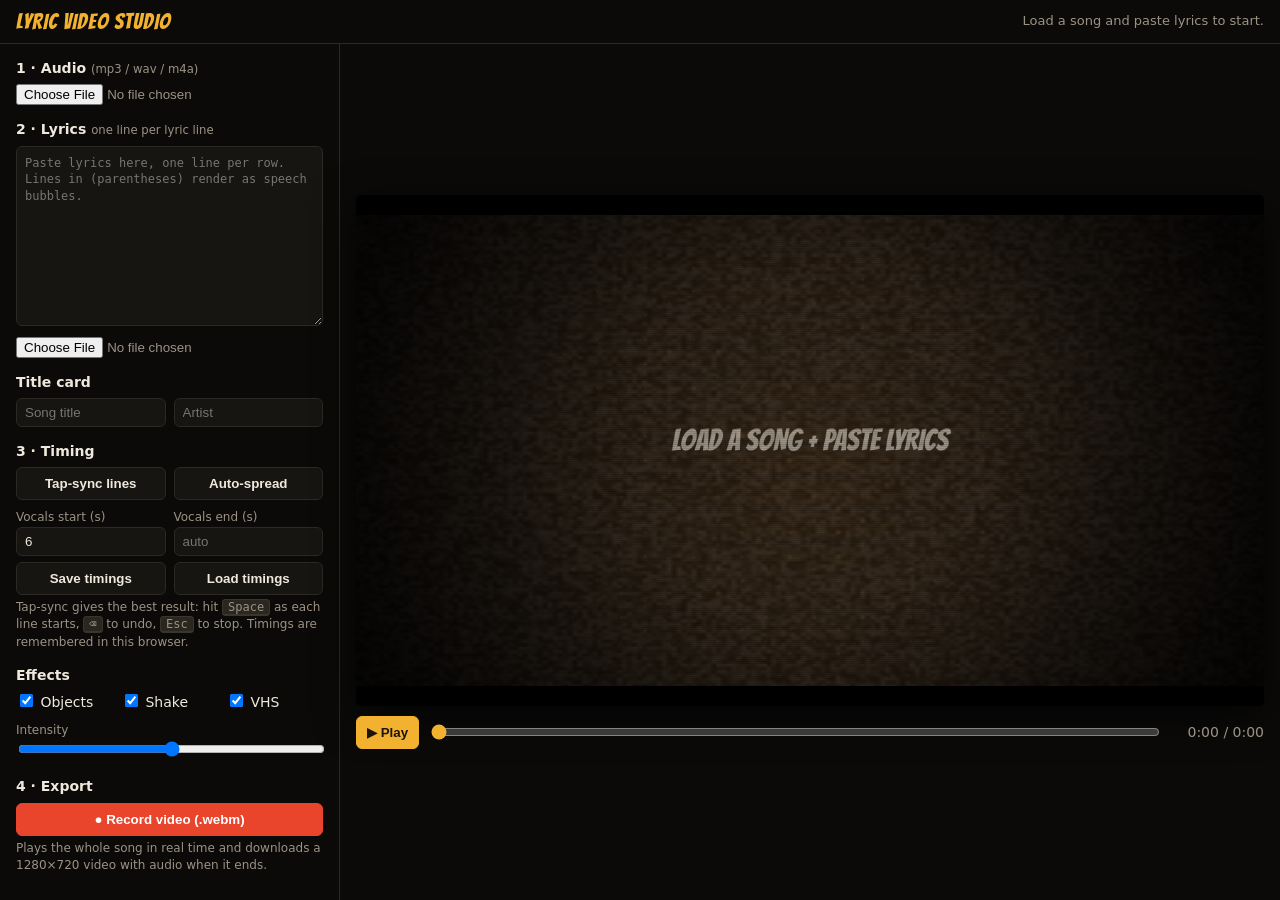
==== lyric-video/index.html @ e1113b47 "Add browser lyric video studio with audio-reactive effects and keyword-triggered objects Co-Authored" ====
<!doctype html>
<html lang="en">
<head>
<meta charset="utf-8">
<meta name="viewport" content="width=device-width, initial-scale=1">
<title>Lyric Video Studio</title>
<link rel="preconnect" href="https://fonts.googleapis.com">
<link href="https://fonts.googleapis.com/css2?family=Bangers&family=Anton&family=Special+Elite&display=swap" rel="stylesheet">
<style>
  :root {
    --bg: #0b0a09;
    --panel: #171512;
    --line: #2c2823;
    --text: #efe8dc;
    --muted: #9c9284;
    --accent: #f2b230;
    --accent-2: #e8452c;
  }
  * { box-sizing: border-box; }
  html, body { margin: 0; height: 100%; background: var(--bg); color: var(--text);
    font: 14px/1.45 system-ui, -apple-system, "Segoe UI", sans-serif; }
  body { display: flex; flex-direction: column; }
  header { display: flex; align-items: center; gap: 12px; padding: 10px 16px; border-bottom: 1px solid var(--line); }
  header h1 { margin: 0; font: 22px "Bangers", Impact, sans-serif; letter-spacing: 1px; color: var(--accent); }
  header .status { color: var(--muted); font-size: 13px; margin-left: auto; text-align: right; }
  main { flex: 1; display: grid; grid-template-columns: 340px 1fr; min-height: 0; }
  aside { border-right: 1px solid var(--line); padding: 14px 16px; overflow: auto; display: flex; flex-direction: column; gap: 14px; }
  .stage { display: flex; flex-direction: column; align-items: center; justify-content: center; padding: 16px; min-width: 0; gap: 10px; }
  canvas { width: 100%; max-width: 1280px; aspect-ratio: 16 / 9; background: #000; border-radius: 6px; box-shadow: 0 10px 40px #000a; }
  label.step { font-weight: 600; display: block; margin-bottom: 6px; }
  label.step small { font-weight: 400; color: var(--muted); }
  textarea { width: 100%; min-height: 180px; resize: vertical; background: var(--panel); color: var(--text);
    border: 1px solid var(--line); border-radius: 6px; padding: 8px; font: 12px/1.4 ui-monospace, monospace; }
  input[type=text], input[type=number] { width: 100%; background: var(--panel); color: var(--text); border: 1px solid var(--line); border-radius: 6px; padding: 6px 8px; }
  input[type=file] { color: var(--muted); max-width: 100%; }
  .row { display: flex; gap: 8px; flex-wrap: wrap; }
  .row > * { flex: 1; }
  button { background: var(--panel); color: var(--text); border: 1px solid var(--line); border-radius: 6px; padding: 8px 10px; cursor: pointer; font-weight: 600; }
  button:hover { border-color: var(--accent); }
  button.primary { background: var(--accent); color: #1b1408; border-color: var(--accent); }
  button.rec { background: var(--accent-2); border-color: var(--accent-2); color: #fff; }
  button:disabled { opacity: .45; cursor: not-allowed; }
  .hint { color: var(--muted); font-size: 12px; margin: 4px 0 0; }
  .transport { width: 100%; max-width: 1280px; display: flex; align-items: center; gap: 10px; }
  .transport input[type=range] { flex: 1; accent-color: var(--accent); }
  .time { font-variant-numeric: tabular-nums; color: var(--muted); min-width: 92px; text-align: right; }
  .synccard { width: 100%; max-width: 1280px; background: var(--panel); border: 1px solid var(--line); border-radius: 6px; padding: 8px 12px; display: none; }
  .synccard.on { display: block; }
  .synccard b { color: var(--accent); }
  kbd { background: #2a2620; border: 1px solid #3a352d; border-bottom-width: 2px; border-radius: 4px; padding: 0 5px; font-size: 12px; }
  @media (max-width: 860px) {
    main { grid-template-columns: 1fr; }
    aside { border-right: 0; border-bottom: 1px solid var(--line); }
  }
</style>
</head>
<body>
<header>
  <h1>LYRIC VIDEO STUDIO</h1>
  <div class="status" id="status">Load a song and paste lyrics to start.</div>
</header>
<main>
  <aside>
    <div>
      <label class="step">1 · Audio <small>(mp3 / wav / m4a)</small></label>
      <input type="file" id="audioFile" accept="audio/*">
    </div>
    <div>
      <label class="step">2 · Lyrics <small>one line per lyric line</small></label>
      <textarea id="lyrics" placeholder="Paste lyrics here, one line per row.&#10;Lines in (parentheses) render as speech bubbles."></textarea>
      <div class="row" style="margin-top:6px">
        <input type="file" id="lyricsFile" accept=".txt,text/plain">
      </div>
    </div>
    <div>
      <label class="step">Title card</label>
      <div class="row">
        <input type="text" id="title" placeholder="Song title">
        <input type="text" id="artist" placeholder="Artist">
      </div>
    </div>
    <div>
      <label class="step">3 · Timing</label>
      <div class="row">
        <button id="syncBtn" title="Play from the start and tap Space at the start of every line">Tap-sync lines</button>
        <button id="autoBtn" title="Spread lines across the vocal section by length">Auto-spread</button>
      </div>
      <div class="row" style="margin-top:6px">
        <div><small class="hint">Vocals start (s)</small><input type="number" id="vStart" value="6" step="0.5" min="0"></div>
        <div><small class="hint">Vocals end (s)</small><input type="number" id="vEnd" value="" step="0.5" min="0" placeholder="auto"></div>
      </div>
      <div class="row" style="margin-top:6px">
        <button id="exportBtn">Save timings</button>
        <button id="importBtn">Load timings</button>
        <input type="file" id="timingsFile" accept=".json,application/json" hidden>
      </div>
      <p class="hint">Tap-sync gives the best result: hit <kbd>Space</kbd> as each line starts, <kbd>⌫</kbd> to undo, <kbd>Esc</kbd> to stop. Timings are remembered in this browser.</p>
    </div>
    <div>
      <label class="step">Effects</label>
      <div class="row">
        <label><input type="checkbox" id="fxProps" checked> Objects</label>
        <label><input type="checkbox" id="fxShake" checked> Shake</label>
        <label><input type="checkbox" id="fxVhs" checked> VHS</label>
      </div>
      <div style="margin-top:6px"><small class="hint">Intensity</small><input type="range" id="fxAmt" min="0" max="2" step="0.1" value="1" style="width:100%"></div>
    </div>
    <div>
      <label class="step">4 · Export</label>
      <button class="rec" id="recBtn" style="width:100%">● Record video (.webm)</button>
      <p class="hint">Plays the whole song in real time and downloads a 1280×720 video with audio when it ends.</p>
    </div>
  </aside>
  <section class="stage">
    <canvas id="cv" width="1280" height="720"></canvas>
    <div class="transport">
      <button class="primary" id="playBtn">▶ Play</button>
      <input type="range" id="seek" min="0" max="1000" value="0">
      <span class="time" id="time">0:00 / 0:00</span>
    </div>
    <div class="synccard" id="syncCard">SYNC · next line <b id="syncIdx"></b>: <span id="syncText"></span></div>
  </section>
</main>

<script>
(() => {
'use strict';

// ---------------------------------------------------------------- setup
const W = 1280, H = 720;
const cv = document.getElementById('cv');
const ctx = cv.getContext('2d');
const $ = id => document.getElementById(id);
const audio = new Audio();
audio.preload = 'auto';

let actx = null, analyser = null, recDest = null, freq = null, wave = null;
let lines = [];          // [{text, words:[{t, key}], bubble, style, phrases:[]}]
let times = [];          // start time per line (seconds)
let mode = 'idle';       // idle | play | sync | record
let syncIdx = 0;
let recorder = null, recChunks = [];
let audioName = 'lyric-video';

const store = {
  get(k) { try { return localStorage.getItem(k); } catch (e) { return null; } },
  set(k, v) { try { localStorage.setItem(k, v); } catch (e) {} },
};

function setStatus(s) { $('status').textContent = s; }
function fmt(t) { t = Math.max(0, t || 0); return Math.floor(t / 60) + ':' + String(Math.floor(t % 60)).padStart(2, '0'); }
function hash(s) { let h = 2166136261; for (let i = 0; i < s.length; i++) { h ^= s.charCodeAt(i); h = Math.imul(h, 16777619); } return (h >>> 0).toString(36); }
function rng(seed) { let s = seed >>> 0 || 1; return () => (s = Math.imul(s ^ (s >>> 15), 2246822507) + 0x9e3779b9 >>> 0, (s >>> 8) / 16777216); }
const clamp = (v, a, b) => Math.max(a, Math.min(b, v));
const ease = {
  out: t => 1 - Math.pow(1 - clamp(t, 0, 1), 3),
  back: t => { t = clamp(t, 0, 1); const c = 1.9; return 1 + (c + 1) * Math.pow(t - 1, 3) + c * Math.pow(t - 1, 2); },
  elastic: t => { t = clamp(t, 0, 1); return t === 0 || t === 1 ? t : Math.pow(2, -10 * t) * Math.sin((t * 10 - .75) * (2 * Math.PI / 3)) + 1; },
};

function ensureAudioGraph() {
  if (actx) return;
  actx = new (window.AudioContext || window.webkitAudioContext)();
  const src = actx.createMediaElementSource(audio);
  analyser = actx.createAnalyser();
  analyser.fftSize = 2048;
  analyser.smoothingTimeConstant = 0.72;
  recDest = actx.createMediaStreamDestination();
  src.connect(analyser);
  analyser.connect(actx.destination);
  src.connect(recDest);
  freq = new Uint8Array(analyser.frequencyBinCount);
  wave = new Uint8Array(analyser.fftSize);
}

// ---------------------------------------------------------------- keyword → effect map
// Each trigger: regex tested against a cleaned single word (or whole line for phrases),
// prop = object drawn on screen, fx = extra screen effect, color = highlight color.
const TRIGGERS = [
  { re: /^beers?$|^drink|^bar$|^tab$|^pack$/, prop: 'beer', fx: 'bubbles', color: '#f2b230' },
  { re: /^six$/, prop: 'sixpack', color: '#f2b230' },
  { re: /^mics?$|^rapp|^mcs?$|^emcees?$|^flow$|^rhymes?$/, prop: 'mic', color: '#ff5d8f' },
  { re: /^mask$|^villain$|^doom$|^helmet$/, prop: 'mask', fx: 'metal', color: '#c9d1d9' },
  { re: /^money$|^cash$|^sell$|^score$/, prop: 'cash', fx: 'cashrain', color: '#5fd068' },
  { re: /^heat$|^war$|^shotty$|^hurt$/, prop: 'fire', fx: 'flash', color: '#ff6a2b' },
  { re: /^watermelon$|^seeds?$/, prop: 'melon', fx: 'seeds', color: '#ff4d6d' },
  { re: /^pizza$|^eat$/, prop: 'pizza', color: '#ffb347' },
  { re: /^weed$|^choking$|^cough$|^smelly$/, prop: null, fx: 'smoke', color: '#9be564' },
  { re: /^world$|^earth$|^leaders$/, prop: 'globe', color: '#4fc3f7' },
  { re: /^master$|^control$/, prop: 'crown', color: '#ffd54a' },
  { re: /^snow$|^cold$/, prop: null, fx: 'snow', color: '#bfe9ff' },
  { re: /^chicken|^bird$|^toad$/, prop: 'chicken', fx: 'feathers', color: '#fff3c4' },
  { re: /^snappin|^eyes$|^staring$/, prop: 'camera', fx: 'flash', color: '#ffffff' },
  { re: /^deaf$|^ears$|^tweeters$|^loud/, prop: 'speaker', fx: 'thump', color: '#b388ff' },
  { re: /^autograph|^code$|^read$/, prop: 'pen', color: '#80deea' },
  { re: /^programmed$|^mind$|^minds$/, prop: null, fx: 'spiral', color: '#e040fb' },
  { re: /^steel$|^iron$/, prop: null, fx: 'metal', color: '#cfd8dc' },
  { re: /^adidas$|^foot$|^dancing$/, prop: 'sneaker', color: '#ffffff' },
  { re: /^cheerleaders$|^teletubbies$/, prop: null, fx: 'confetti', color: '#ff80ab' },
  { re: /^floor$|^move$|^door$/, prop: null, fx: 'drop', color: '#ff1744' },
  { re: /^time$|^hour$|^night$|^tomorrow$/, prop: 'clock', color: '#ffe082' },
  { re: /^plumbing$|^fixed$|^super$/, prop: 'wrench', color: '#90a4ae' },
  { re: /^one$|^two$|^three$|^four$|^five$/, prop: null, fx: 'count', color: '#f2b230' },
  { re: /^robberies$|^jobs$|^tour$|^corner$|^store$/, prop: 'bag', color: '#a5d6a7' },
  { re: /^nerd$|^geek$|^fart$|^weird$|^freaks$/, prop: null, fx: 'wobble', color: '#69f0ae' },
];
const PHRASES = [
  { re: /only one (beer )?left/i, prop: 'sixpack', color: '#f2b230' },
  { re: /master of the world/i, prop: 'crown', fx: 'spiral', color: '#ffd54a' },
  { re: /everybody on the floor/i, fx: 'drop', color: '#ff1744' },
  { re: /nobody move/i, fx: 'freeze', color: '#ff1744' },
];

const STYLES = ['slam', 'type', 'glitch', 'wave', 'stack', 'split'];

function parseLyrics(raw) {
  const out = [];
  raw.split(/\r?\n/).map(s => s.trim()).filter(Boolean).forEach((text, i) => {
    const bubble = /^\(.*\)$/.test(text);
    const clean = bubble ? text.slice(1, -1) : text;
    const words = clean.split(/\s+/).map(w => {
      const key = w.toLowerCase().replace(/[^a-z']/g, '').replace(/'s$/, '');
      const trig = TRIGGERS.find(t => t.re.test(key)) || null;
      return { t: w, key, trig };
    });
    const phrase = PHRASES.find(p => p.re.test(clean)) || null;
    const r = rng(parseInt(hash(clean + i), 36));
    out.push({ text: clean, words, bubble, phrase, style: STYLES[Math.floor(r() * STYLES.length)], seed: r() * 1e6 | 0 });
  });
  return out;
}

// ---------------------------------------------------------------- timings
function lyricsKey() { return 'lvs:' + hash(lines.map(l => l.text).join('\n')); }
function saveTimes() { if (lines.length) store.set(lyricsKey(), JSON.stringify(times)); }
function autoSpread() {
  if (!lines.length) return;
  const dur = audio.duration || 180;
  const a = parseFloat($('vStart').value) || 0;
  const b = parseFloat($('vEnd').value) || Math.max(a + 10, dur - 4);
  const weights = lines.map(l => 2 + l.text.replace(/[^a-z0-9]/gi, '').length);
  const total = weights.reduce((x, y) => x + y, 0);
  let acc = a;
  times = weights.map(w => { const t = acc; acc += (b - a) * w / total; return t; });
  saveTimes();
  setStatus('Auto-spread ' + lines.length + ' lines from ' + fmt(a) + ' to ' + fmt(b) + '. Tap-sync for tighter timing.');
}
function loadLyrics() {
  lines = parseLyrics($('lyrics').value);
  const saved = store.get(lyricsKey());
  let ok = false;
  if (saved) { try { const t = JSON.parse(saved); if (Array.isArray(t) && t.length === lines.length) { times = t; ok = true; } } catch (e) {} }
  if (!ok) autoSpread();
  else setStatus(lines.length + ' lines · using your saved timings.');
}
function currentLine(t) {
  let idx = -1;
  for (let i = 0; i < times.length; i++) { if (times[i] <= t) idx = i; else break; }
  return idx;
}
function lineEnd(i) { return i + 1 < times.length ? times[i + 1] : times[i] + 5; }

// ---------------------------------------------------------------- particles & props
const parts = [];
const props = [];      // {kind, born, side, seed}
const fxActive = {};   // fx -> start time
let shake = 0, flash = 0, lastFired = -1;

function spawn(kind, n, opt = {}) {
  for (let i = 0; i < n; i++) {
    const p = {
      kind, x: opt.x ?? Math.random() * W, y: opt.y ?? (kind === 'snow' || kind === 'cash' || kind === 'confetti' ? -20 - Math.random() * 200 : H + 20),
      vx: (Math.random() - .5) * (opt.spread ?? 2), vy: opt.vy ?? 0, life: 0, max: opt.max ?? (3 + Math.random() * 2),
      rot: Math.random() * 6.28, vr: (Math.random() - .5) * .2, s: opt.s ?? (0.6 + Math.random() * 0.8),
      hue: Math.random() * 360,
    };
    if (kind === 'bubble') { p.vy = -(1 + Math.random() * 2.5); p.x = opt.x ?? Math.random() * W; }
    if (kind === 'snow') p.vy = 0.8 + Math.random() * 1.6;
    if (kind === 'cash') { p.vy = 1.5 + Math.random() * 2; p.vx = (Math.random() - .5) * 1.5; }
    if (kind === 'confetti') { p.vy = 2 + Math.random() * 3; p.vx = (Math.random() - .5) * 4; }
    if (kind === 'seed') { p.vx = (opt.dir ?? 1) * (6 + Math.random() * 8); p.vy = -4 - Math.random() * 5; }
    if (kind === 'smoke') { p.vy = -(0.4 + Math.random() * 0.8); p.vx = (Math.random() - .5) * .8; p.s = 1 + Math.random() * 1.5; }
    if (kind === 'feather') { p.vy = 0.6 + Math.random(); p.y = -20; }
    if (kind === 'spark') { const a = Math.random() * 6.28, sp = 4 + Math.random() * 10; p.vx = Math.cos(a) * sp; p.vy = Math.sin(a) * sp; p.max = .6 + Math.random() * .5; }
    if (kind === 'count') { p.vy = -2; p.max = 1.2; }
    parts.push(p);
  }
  if (parts.length > 700) parts.splice(0, parts.length - 700);
}

function fire(trig, word, t, amt) {
  if (!trig) return;
  if (trig.prop && $('fxProps').checked) {
    const recent = props.find(p => p.kind === trig.prop && t - p.born < 1.5);
    if (!recent) {
      const side = props.length % 2 ? 1 : -1;
      props.push({ kind: trig.prop, born: t, side, seed: Math.random() * 1000, color: trig.color });
      if (props.length > 3) props.shift();
    }
  }
  const fx = trig.fx;
  if (!fx) return;
  fxActive[fx] = t;
  const k = Math.max(0.2, amt);
  if (fx === 'bubbles') spawn('bubble', 40 * k);
  if (fx === 'cashrain') spawn('cash', 30 * k);
  if (fx === 'snow') spawn('snow', 80 * k);
  if (fx === 'confetti') spawn('confetti', 120 * k);
  if (fx === 'smoke') spawn('smoke', 26 * k, { y: H + 40 });
  if (fx === 'feathers') spawn('feather', 30 * k);
  if (fx === 'seeds') spawn('seed', 30 * k, { x: W * .2, y: H * .6, dir: 1 });
  if (fx === 'flash') { flash = Math.max(flash, 0.85 * k); spawn('spark', 50 * k, { x: W / 2, y: H / 2 }); }
  if (fx === 'drop' || fx === 'thump') shake = Math.max(shake, 26 * k);
  if (fx === 'count') spawn('count', 1, { x: W / 2 + (Math.random() - .5) * 600, y: H * .3, s: 1, max: 1.2 }), parts[parts.length - 1].label = word.t.replace(/[^a-z]/gi, '').toUpperCase();
}

// ---------------------------------------------------------------- prop drawings (original vector art)
function rr(x, y, w, h, r) { ctx.beginPath(); ctx.roundRect ? ctx.roundRect(x, y, w, h, r) : ctx.rect(x, y, w, h); }
const PROP = {
  beer(t) {
    const g = ctx.createLinearGradient(-40, 0, 40, 0);
    g.addColorStop(0, '#3b1d07'); g.addColorStop(.45, '#a65a14'); g.addColorStop(1, '#2a1404');
    ctx.fillStyle = g;
    ctx.beginPath(); ctx.moveTo(-14, -150); ctx.lineTo(14, -150); ctx.lineTo(14, -90);
    ctx.quadraticCurveTo(44, -70, 44, -30); ctx.lineTo(44, 120); ctx.quadraticCurveTo(44, 140, 24, 140);
    ctx.lineTo(-24, 140); ctx.quadraticCurveTo(-44, 140, -44, 120); ctx.lineTo(-44, -30);
    ctx.quadraticCurveTo(-44, -70, -14, -90); ctx.closePath(); ctx.fill();
    ctx.fillStyle = '#d9c38a'; rr(-15, -164, 30, 16, 4); ctx.fill();
    ctx.fillStyle = '#f2e6c4'; rr(-40, -10, 80, 80, 6); ctx.fill();
    ctx.fillStyle = '#b3261e'; ctx.font = '28px Bangers, Impact'; ctx.textAlign = 'center'; ctx.fillText('ONE', 0, 25);
    ctx.fillStyle = '#1b1408'; ctx.font = '14px Anton, Impact'; ctx.fillText('LAST CALL', 0, 52);
    ctx.fillStyle = 'rgba(255,255,255,.25)'; rr(-34, -40, 8, 150, 4); ctx.fill();
    for (let i = 0; i < 6; i++) { const y = 120 - ((t * 90 + i * 40) % 220); ctx.beginPath(); ctx.arc(-20 + (i * 13) % 40, y, 3, 0, 7); ctx.fillStyle = 'rgba(255,230,160,.6)'; ctx.fill(); }
  },
  sixpack(t) {
    for (let i = 0; i < 6; i++) {
      const gone = i < 5 && t > 0.3 + i * 0.12;
      ctx.save(); ctx.translate((i % 3 - 1) * 62, (Math.floor(i / 3) - .5) * 120);
      ctx.globalAlpha *= gone ? Math.max(0.12, 1 - (t - 0.3 - i * 0.12) * 3) : 1;
      ctx.scale(.42, .42); if (gone) ctx.setLineDash([10, 10]);
      PROP.beer(t); ctx.restore();
    }
    ctx.fillStyle = '#f2b230'; ctx.font = '40px Bangers, Impact'; ctx.textAlign = 'center';
    if (t > 1) ctx.fillText(t > 1.2 ? '1 / 6' : '', 0, 170);
  },
  mic(t) {
    ctx.rotate(-0.35 + Math.sin(t * 3) * .08);
    const g = ctx.createLinearGradient(-20, 0, 20, 0); g.addColorStop(0, '#222'); g.addColorStop(.5, '#666'); g.addColorStop(1, '#111');
    ctx.fillStyle = g; rr(-18, -20, 36, 170, 10); ctx.fill();
    ctx.fillStyle = '#ff5d8f'; rr(-20, 30, 40, 10, 3); ctx.fill();
    const m = ctx.createRadialGradient(-15, -90, 5, 0, -70, 60); m.addColorStop(0, '#fafafa'); m.addColorStop(1, '#5a5a5a');
    ctx.fillStyle = m; ctx.beginPath(); ctx.arc(0, -70, 52, 0, 7); ctx.fill();
    ctx.strokeStyle = 'rgba(0,0,0,.35)'; ctx.lineWidth = 2;
    for (let i = -48; i <= 48; i += 10) { ctx.beginPath(); ctx.moveTo(i, -70 - Math.sqrt(2500 - i * i)); ctx.lineTo(i, -70 + Math.sqrt(2500 - i * i)); ctx.stroke(); }
    for (let r = 0; r < 3; r++) { ctx.strokeStyle = `rgba(255,93,143,${.6 - r * .2})`; ctx.lineWidth = 4; ctx.beginPath(); ctx.arc(0, -70, 70 + ((t * 120 + r * 30) % 90), -1.2, 1.2 - Math.PI); ctx.stroke(); }
  },
  mask(t) {
    // An original riveted iron face plate.
    const g = ctx.createLinearGradient(-110, -120, 110, 140);
    g.addColorStop(0, '#eceff1'); g.addColorStop(.35, '#78858c'); g.addColorStop(.6, '#cfd8dc'); g.addColorStop(1, '#37474f');
    ctx.fillStyle = g; ctx.strokeStyle = '#1c2327'; ctx.lineWidth = 6;
    ctx.beginPath(); ctx.moveTo(0, -150); ctx.bezierCurveTo(110, -150, 120, -40, 105, 40);
    ctx.bezierCurveTo(90, 120, 40, 160, 0, 160); ctx.bezierCurveTo(-40, 160, -90, 120, -105, 40);
    ctx.bezierCurveTo(-120, -40, -110, -150, 0, -150); ctx.closePath(); ctx.fill(); ctx.stroke();
    ctx.fillStyle = '#0b0d0e';
    ctx.beginPath(); ctx.moveTo(-80, -30); ctx.lineTo(-18, -18); ctx.lineTo(-22, -2); ctx.lineTo(-76, -10); ctx.closePath(); ctx.fill();
    ctx.beginPath(); ctx.moveTo(80, -30); ctx.lineTo(18, -18); ctx.lineTo(22, -2); ctx.lineTo(76, -10); ctx.closePath(); ctx.fill();
    const glow = 0.5 + 0.5 * Math.sin(t * 6);
    ctx.fillStyle = `rgba(242,178,48,${glow})`; ctx.beginPath(); ctx.arc(-48, -14, 5, 0, 7); ctx.arc(48, -14, 5, 0, 7); ctx.fill();
    ctx.strokeStyle = '#1c2327'; ctx.lineWidth = 5; ctx.beginPath(); ctx.moveTo(0, -140); ctx.lineTo(0, 20); ctx.stroke();
    ctx.fillStyle = '#0b0d0e'; rr(-50, 60, 100, 50, 10); ctx.fill();
    ctx.strokeStyle = '#9aa7ad'; ctx.lineWidth = 4; for (let x = -38; x <= 38; x += 15) { ctx.beginPath(); ctx.moveTo(x, 62); ctx.lineTo(x, 108); ctx.stroke(); }
    ctx.fillStyle = '#263238'; [[-80, -80], [80, -80], [-92, 30], [92, 30], [-50, 135], [50, 135]].forEach(([x, y]) => { ctx.beginPath(); ctx.arc(x, y, 7, 0, 7); ctx.fill(); });
    const sx = ((t * 250) % 400) - 200; const sh = ctx.createLinearGradient(sx - 30, 0, sx + 30, 0);
    sh.addColorStop(0, 'rgba(255,255,255,0)'); sh.addColorStop(.5, 'rgba(255,255,255,.45)'); sh.addColorStop(1, 'rgba(255,255,255,0)');
    ctx.globalCompositeOperation = 'source-atop'; ctx.fillStyle = sh; ctx.fillRect(-120, -160, 240, 330); ctx.globalCompositeOperation = 'source-over';
  },
  cash(t) {
    for (let i = 0; i < 4; i++) {
      ctx.save(); ctx.rotate((i - 1.5) * 0.18 + Math.sin(t * 2 + i) * .05); ctx.translate(0, -i * 6);
      ctx.fillStyle = '#2e7d32'; rr(-110, -50, 220, 100, 6); ctx.fill();
      ctx.strokeStyle = '#a5d6a7'; ctx.lineWidth = 3; rr(-100, -40, 200, 80, 4); ctx.stroke();
      ctx.fillStyle = '#c8e6c9'; ctx.beginPath(); ctx.arc(0, 0, 30, 0, 7); ctx.fill();
      ctx.fillStyle = '#1b5e20'; ctx.font = '44px Anton, Impact'; ctx.textAlign = 'center'; ctx.textBaseline = 'middle'; ctx.fillText('$', 0, 2);
      ctx.restore();
    }
  },
  fire(t) {
    for (let l = 0; l < 3; l++) {
      const s = 1 - l * .28; ctx.fillStyle = ['#ff3d00', '#ff9100', '#ffea00'][l];
      ctx.beginPath(); ctx.moveTo(-70 * s, 110);
      for (let i = 0; i <= 8; i++) { const a = i / 8; const x = -70 * s + a * 140 * s; const y = 110 - (Math.sin(a * Math.PI) * 220 * s) - Math.sin(t * 14 + i * 1.7 + l) * 18; ctx.lineTo(x, y); }
      ctx.lineTo(70 * s, 110); ctx.closePath(); ctx.fill();
    }
  },
  melon(t) {
    ctx.rotate(Math.sin(t * 2) * .1);
    ctx.fillStyle = '#2e7d32'; ctx.beginPath(); ctx.arc(0, -20, 140, 0, Math.PI); ctx.fill();
    ctx.fillStyle = '#c5e1a5'; ctx.beginPath(); ctx.arc(0, -20, 126, 0, Math.PI); ctx.fill();
    ctx.fillStyle = '#ff4d6d'; ctx.beginPath(); ctx.arc(0, -20, 116, 0, Math.PI); ctx.fill();
    ctx.fillStyle = '#1b0f0f';
    for (let i = 0; i < 11; i++) { const a = 0.25 + i * 0.25, r = 50 + (i % 3) * 20; ctx.beginPath(); ctx.ellipse(Math.cos(a) * r, -20 + Math.sin(a) * r, 5, 9, a, 0, 7); ctx.fill(); }
  },
  pizza(t) {
    ctx.rotate(Math.sin(t * 2) * .1 + .3);
    ctx.fillStyle = '#c8872f'; ctx.beginPath(); ctx.moveTo(0, 140); ctx.lineTo(-110, -110); ctx.quadraticCurveTo(0, -150, 110, -110); ctx.closePath(); ctx.fill();
    ctx.fillStyle = '#ffcc4d'; ctx.beginPath(); ctx.moveTo(0, 120); ctx.lineTo(-92, -92); ctx.quadraticCurveTo(0, -126, 92, -92); ctx.closePath(); ctx.fill();
    ctx.fillStyle = '#c62828'; [[-30, -60], [30, -50], [0, 0], [-15, 50], [40, -95], [-50, -95]].forEach(([x, y]) => { ctx.beginPath(); ctx.arc(x, y, 16, 0, 7); ctx.fill(); });
    ctx.fillStyle = '#ffcc4d'; const d = Math.max(0, Math.sin(t * 3)) * 40; rr(-6, 110, 12, 30 + d, 6); ctx.fill();
  },
  globe(t) {
    const g = ctx.createRadialGradient(-40, -40, 10, 0, 0, 140); g.addColorStop(0, '#4fc3f7'); g.addColorStop(1, '#0d47a1');
    ctx.fillStyle = g; ctx.beginPath(); ctx.arc(0, 0, 130, 0, 7); ctx.fill();
    ctx.save(); ctx.beginPath(); ctx.arc(0, 0, 130, 0, 7); ctx.clip();
    ctx.fillStyle = '#66bb6a';
    for (let i = 0; i < 5; i++) { const x = ((t * 60 + i * 110) % 520) - 260; ctx.beginPath(); ctx.ellipse(x, -60 + (i * 47) % 140, 40 + i * 6, 26 + (i % 2) * 14, i, 0, 7); ctx.fill(); }
    ctx.strokeStyle = 'rgba(255,255,255,.35)'; ctx.lineWidth = 2;
    for (let i = -2; i <= 2; i++) { ctx.beginPath(); ctx.ellipse(0, 0, Math.abs(Math.cos(t + i * .6)) * 130, 130, 0, 0, 7); ctx.stroke(); ctx.beginPath(); ctx.moveTo(-130, i * 45); ctx.lineTo(130, i * 45); ctx.stroke(); }
    ctx.restore();
  },
  crown(t) {
    const g = ctx.createLinearGradient(0, -100, 0, 80); g.addColorStop(0, '#fff59d'); g.addColorStop(1, '#f9a825');
    ctx.fillStyle = g; ctx.strokeStyle = '#6d4c00'; ctx.lineWidth = 5;
    ctx.beginPath(); ctx.moveTo(-130, 70); ctx.lineTo(-140, -70); ctx.lineTo(-70, -10); ctx.lineTo(0, -110); ctx.lineTo(70, -10); ctx.lineTo(140, -70); ctx.lineTo(130, 70); ctx.closePath(); ctx.fill(); ctx.stroke();
    ['#e53935', '#1e88e5', '#43a047'].forEach((c, i) => { ctx.fillStyle = c; ctx.beginPath(); ctx.arc(-70 + i * 70, 35, 14, 0, 7); ctx.fill(); });
    for (let i = 0; i < 5; i++) { const a = t * 2 + i * 1.26; ctx.fillStyle = '#fff'; ctx.globalAlpha = .5 + .5 * Math.sin(t * 8 + i); ctx.beginPath(); ctx.arc(Math.cos(a) * 170, Math.sin(a) * 60 - 30, 4, 0, 7); ctx.fill(); }
  },
  chicken(t) {
    const bob = Math.sin(t * 10) * 10; ctx.translate(0, bob);
    ctx.fillStyle = '#fafafa'; ctx.beginPath(); ctx.ellipse(0, 40, 100, 80, 0, 0, 7); ctx.fill();
    ctx.beginPath(); ctx.arc(60, -40, 50, 0, 7); ctx.fill();
    ctx.fillStyle = '#e53935'; ctx.beginPath(); ctx.arc(50, -95, 14, 0, 7); ctx.arc(68, -98, 14, 0, 7); ctx.arc(84, -90, 12, 0, 7); ctx.fill();
    ctx.beginPath(); ctx.ellipse(110, -10, 8, 16, 0, 0, 7); ctx.fill();
    ctx.fillStyle = '#ffb300'; ctx.beginPath(); ctx.moveTo(105, -45); ctx.lineTo(140, -35); ctx.lineTo(105, -25); ctx.fill();
    ctx.fillStyle = '#111'; ctx.beginPath(); ctx.arc(75, -50, 7, 0, 7); ctx.fill();
    ctx.fillStyle = '#e0e0e0'; ctx.beginPath(); ctx.ellipse(-20, 40, 50, 30, Math.sin(t * 12) * .4, 0, 7); ctx.fill();
    ctx.strokeStyle = '#ffb300'; ctx.lineWidth = 6; ctx.beginPath(); ctx.moveTo(-20, 115); ctx.lineTo(-25, 150); ctx.moveTo(20, 115); ctx.lineTo(25, 150); ctx.stroke();
  },
  camera(t) {
    ctx.fillStyle = '#263238'; rr(-120, -70, 240, 150, 16); ctx.fill(); rr(-40, -95, 80, 30, 8); ctx.fill();
    ctx.fillStyle = '#90a4ae'; ctx.beginPath(); ctx.arc(0, 5, 55, 0, 7); ctx.fill();
    ctx.fillStyle = '#0d1b2a'; ctx.beginPath(); ctx.arc(0, 5, 40, 0, 7); ctx.fill();
    ctx.fillStyle = 'rgba(255,255,255,.6)'; ctx.beginPath(); ctx.arc(-14, -8, 10, 0, 7); ctx.fill();
    const f = Math.max(0, Math.sin(t * 9)); ctx.fillStyle = `rgba(255,255,220,${.3 + f * .7})`; rr(70, -55, 34, 22, 4); ctx.fill();
  },
  speaker(t) {
    ctx.fillStyle = '#212121'; rr(-100, -150, 200, 300, 14); ctx.fill();
    const lv = level * 18;
    [[0, -70, 40], [0, 50, 75]].forEach(([x, y, r]) => {
      ctx.fillStyle = '#424242'; ctx.beginPath(); ctx.arc(x, y, r + 8, 0, 7); ctx.fill();
      ctx.fillStyle = '#111'; ctx.beginPath(); ctx.arc(x, y, r + lv * (r / 75), 0, 7); ctx.fill();
      ctx.fillStyle = '#b388ff'; ctx.beginPath(); ctx.arc(x, y, r * .25, 0, 7); ctx.fill();
    });
  },
  pen(t) {
    ctx.strokeStyle = '#80deea'; ctx.lineWidth = 6; ctx.lineCap = 'round';
    ctx.beginPath(); const n = Math.min(1, t / 1.2) * 60;
    for (let i = 0; i < n; i++) { const a = i / 60; const x = -140 + a * 280, y = Math.sin(a * 22) * 30 * Math.cos(a * 3) + Math.sin(a * 7) * 10; i ? ctx.lineTo(x, y) : ctx.moveTo(x, y); }
    ctx.stroke();
    const a = n / 60; const px = -140 + a * 280, py = Math.sin(a * 22) * 30 * Math.cos(a * 3) + Math.sin(a * 7) * 10;
    ctx.save(); ctx.translate(px, py); ctx.rotate(-0.7);
    ctx.fillStyle = '#eceff1'; rr(-8, -120, 16, 110, 4); ctx.fill(); ctx.fillStyle = '#37474f'; ctx.beginPath(); ctx.moveTo(-8, -10); ctx.lineTo(8, -10); ctx.lineTo(0, 6); ctx.fill(); ctx.restore();
  },
  sneaker(t) {
    ctx.rotate(Math.sin(t * 6) * .12);
    ctx.fillStyle = '#fafafa'; ctx.beginPath(); ctx.moveTo(-150, 40); ctx.lineTo(-140, -50); ctx.quadraticCurveTo(-90, -70, -60, -30); ctx.lineTo(60, 0); ctx.quadraticCurveTo(150, 10, 150, 40); ctx.closePath(); ctx.fill();
    ctx.fillStyle = '#212121'; rr(-155, 40, 310, 24, 10); ctx.fill();
    ctx.strokeStyle = '#212121'; ctx.lineWidth = 8; for (let i = 0; i < 3; i++) { ctx.beginPath(); ctx.moveTo(-70 + i * 30, -20 + i * 6); ctx.lineTo(-30 + i * 30, 30); ctx.stroke(); }
  },
  clock(t) {
    ctx.fillStyle = '#ffe082'; ctx.beginPath(); ctx.arc(0, 0, 120, 0, 7); ctx.fill();
    ctx.fillStyle = '#fffde7'; ctx.beginPath(); ctx.arc(0, 0, 104, 0, 7); ctx.fill();
    ctx.fillStyle = '#5d4037'; for (let i = 0; i < 12; i++) { const a = i / 12 * 6.283; ctx.beginPath(); ctx.arc(Math.cos(a) * 88, Math.sin(a) * 88, 5, 0, 7); ctx.fill(); }
    ctx.strokeStyle = '#3e2723'; ctx.lineCap = 'round';
    ctx.lineWidth = 9; ctx.beginPath(); ctx.moveTo(0, 0); ctx.lineTo(Math.cos(t * .8 - 1.57) * 55, Math.sin(t * .8 - 1.57) * 55); ctx.stroke();
    ctx.lineWidth = 5; ctx.beginPath(); ctx.moveTo(0, 0); ctx.lineTo(Math.cos(t * 6 - 1.57) * 85, Math.sin(t * 6 - 1.57) * 85); ctx.stroke();
  },
  wrench(t) {
    ctx.rotate(Math.sin(t * 5) * .5);
    ctx.fillStyle = '#90a4ae'; rr(-16, -40, 32, 190, 10); ctx.fill();
    ctx.beginPath(); ctx.arc(0, -70, 55, 0, 7); ctx.fill();
    ctx.fillStyle = '#0b0a09'; rr(-20, -140, 40, 75, 4); ctx.fill();
  },
  bag(t) {
    ctx.fillStyle = '#6d4c41'; ctx.beginPath(); ctx.moveTo(-40, -100); ctx.lineTo(40, -100); ctx.lineTo(25, -70);
    ctx.quadraticCurveTo(130, -20, 110, 90); ctx.quadraticCurveTo(100, 140, 0, 140); ctx.quadraticCurveTo(-100, 140, -110, 90); ctx.quadraticCurveTo(-130, -20, -25, -70); ctx.closePath(); ctx.fill();
    ctx.strokeStyle = '#3e2723'; ctx.lineWidth = 10; ctx.beginPath(); ctx.moveTo(-30, -72); ctx.lineTo(30, -72); ctx.stroke();
    ctx.fillStyle = '#a5d6a7'; ctx.font = '96px Anton, Impact'; ctx.textAlign = 'center'; ctx.textBaseline = 'middle'; ctx.fillText('$', 0, 45 + Math.sin(t * 6) * 5);
  },
};

function drawProps(t, amt) {
  for (let i = props.length - 1; i >= 0; i--) {
    const p = props[i], age = t - p.born, life = 3.2;
    if (age > life || age < -0.1) { props.splice(i, 1); continue; }
    const inK = ease.elastic(age / 0.7), outK = 1 - ease.out((age - life + 0.5) / 0.5);
    const k = Math.min(inK, age > life - 0.5 ? outK : 1);
    const x = W / 2 + p.side * (W * 0.34) + Math.sin(age * 1.3 + p.seed) * 14;
    const y = H * 0.5 + Math.cos(age * 1.7 + p.seed) * 16 - 20;
    ctx.save();
    ctx.translate(x, y); ctx.scale(k * 0.9, k * 0.9); ctx.rotate(Math.sin(age * 2 + p.seed) * 0.06 * amt);
    ctx.globalAlpha = clamp(k, 0, 1);
    ctx.shadowColor = p.color; ctx.shadowBlur = 40;
    ctx.beginPath(); ctx.arc(0, 0, 175, 0, 7); ctx.fillStyle = 'rgba(0,0,0,.35)'; ctx.fill();
    ctx.shadowBlur = 0;
    try { PROP[p.kind](age); } catch (e) {}
    ctx.restore();
  }
}

function drawParticles(dt) {
  for (let i = parts.length - 1; i >= 0; i--) {
    const p = parts[i];
    p.life += dt; if (p.life > p.max || p.y > H + 200 || p.y < -400) { parts.splice(i, 1); continue; }
    const f = dt * 60;
    p.x += p.vx * f; p.y += p.vy * f; p.rot += p.vr * f;
    if (p.kind === 'seed' || p.kind === 'spark') p.vy += 0.35 * f;
    if (p.kind === 'feather' || p.kind === 'snow') p.x += Math.sin(p.life * 2 + p.hue) * 1.2 * f;
    const a = clamp(1 - p.life / p.max, 0, 1);
    ctx.save(); ctx.translate(p.x, p.y); ctx.rotate(p.rot); ctx.globalAlpha = a;
    switch (p.kind) {
      case 'bubble': ctx.strokeStyle = 'rgba(255,224,150,.8)'; ctx.lineWidth = 2; ctx.beginPath(); ctx.arc(0, 0, 6 * p.s, 0, 7); ctx.stroke(); break;
      case 'snow': ctx.fillStyle = '#fff'; ctx.beginPath(); ctx.arc(0, 0, 3 * p.s, 0, 7); ctx.fill(); break;
      case 'cash': ctx.fillStyle = '#2e7d32'; ctx.fillRect(-22, -10, 44, 20); ctx.fillStyle = '#a5d6a7'; ctx.font = '16px Anton, Impact'; ctx.textAlign = 'center'; ctx.textBaseline = 'middle'; ctx.fillText('$', 0, 1); break;
      case 'confetti': ctx.fillStyle = `hsl(${p.hue},90%,60%)`; ctx.fillRect(-6, -3, 12, 6); break;
      case 'seed': ctx.fillStyle = '#1b0f0f'; ctx.beginPath(); ctx.ellipse(0, 0, 5, 9, 0, 0, 7); ctx.fill(); break;
      case 'smoke': ctx.fillStyle = `rgba(190,210,180,${.18 * a})`; ctx.beginPath(); ctx.arc(0, 0, 60 * p.s * (1 + p.life * .5), 0, 7); ctx.fill(); break;
      case 'feather': ctx.fillStyle = '#fff8e1'; ctx.beginPath(); ctx.ellipse(0, 0, 6, 18, 0, 0, 7); ctx.fill(); ctx.strokeStyle = '#d7ccc8'; ctx.beginPath(); ctx.moveTo(0, -18); ctx.lineTo(0, 22); ctx.stroke(); break;
      case 'spark': ctx.fillStyle = '#fff3c4'; ctx.fillRect(-2, -8, 4, 16); break;
      case 'count': ctx.rotate(-p.rot); ctx.fillStyle = '#f2b230'; ctx.font = `${120 + p.life * 80}px Bangers, Impact`; ctx.textAlign = 'center'; ctx.globalAlpha = a * .8; ctx.fillText(p.label || '', 0, 0); break;
    }
    ctx.restore();
  }
}

// ---------------------------------------------------------------- background
const noise = document.createElement('canvas'); noise.width = 256; noise.height = 256;
(() => { const n = noise.getContext('2d'), d = n.createImageData(256, 256); for (let i = 0; i < d.data.length; i += 4) { const v = Math.random() * 255; d.data[i] = d.data[i + 1] = d.data[i + 2] = v; d.data[i + 3] = 22; } n.putImageData(d, 0, 0); })();

let level = 0, bass = 0, bassAvg = 0, beat = 0, lastBeat = 0, hueBase = 30;

function analyse(t) {
  if (!analyser) { level = bass = 0; return; }
  analyser.getByteFrequencyData(freq);
  analyser.getByteTimeDomainData(wave);
  let b = 0; for (let i = 1; i < 10; i++) b += freq[i]; b /= 9 * 255;
  let l = 0; for (let i = 0; i < 200; i++) l += freq[i]; l /= 200 * 255;
  level = l; bass = b;
  bassAvg = bassAvg * 0.94 + b * 0.06;
  if (b > bassAvg * 1.12 && b > 0.45 && t - lastBeat > 0.28) { beat = 1; lastBeat = t; }
}

function drawBackground(t, amt, li) {
  const hue = (hueBase + li * 23) % 360;
  const g = ctx.createRadialGradient(W / 2, H * .55, 50, W / 2, H / 2, W * .75);
  g.addColorStop(0, `hsl(${hue},45%,${12 + bass * 14 * amt}%)`);
  g.addColorStop(1, '#050404');
  ctx.fillStyle = g; ctx.fillRect(-60, -60, W + 120, H + 120);

  // halftone dots pulsing with the bass
  ctx.fillStyle = `hsla(${hue},70%,55%,${0.06 + bass * .12 * amt})`;
  const step = 34, off = (t * 12) % step;
  for (let y = -step; y < H + step; y += step) for (let x = -step; x < W + step; x += step) {
    const d = Math.hypot(x - W / 2, y - H / 2) / W;
    const r = Math.max(0, (1.2 - d * 1.8) * (3 + bass * 8 * amt));
    ctx.beginPath(); ctx.arc(x + off, y + (Math.floor(x / step) % 2 ? step / 2 : 0), r, 0, 7); ctx.fill();
  }

  // radial spectrum ring
  if (analyser) {
    ctx.save(); ctx.translate(W / 2, H / 2); ctx.rotate(t * 0.1);
    const n = 96, R = 250 + bass * 50 * amt;
    for (let i = 0; i < n; i++) {
      const v = freq[Math.floor(i * 3 + 2)] / 255;
      const a = i / n * Math.PI * 2;
      ctx.strokeStyle = `hsla(${(hue + i * 2) % 360},85%,60%,${0.12 + v * .35})`;
      ctx.lineWidth = 6;
      ctx.beginPath(); ctx.moveTo(Math.cos(a) * R, Math.sin(a) * R); ctx.lineTo(Math.cos(a) * (R + v * 120 * amt), Math.sin(a) * (R + v * 120 * amt)); ctx.stroke();
    }
    ctx.restore();
    // oscilloscope along the bottom
    ctx.strokeStyle = `hsla(${hue},90%,65%,.35)`; ctx.lineWidth = 2; ctx.beginPath();
    for (let i = 0; i < wave.length; i += 8) { const x = i / wave.length * W; const y = H - 60 + (wave[i] - 128) * .5 * amt; i ? ctx.lineTo(x, y) : ctx.moveTo(x, y); }
    ctx.stroke();
  }

  if (fxActive.spiral != null && t - fxActive.spiral < 3.5) {
    const k = 1 - (t - fxActive.spiral) / 3.5;
    ctx.save(); ctx.translate(W / 2, H / 2); ctx.rotate(t * 3);
    ctx.strokeStyle = `rgba(224,64,251,${.35 * k})`; ctx.lineWidth = 14;
    ctx.beginPath(); for (let a = 0; a < 40; a += .1) { const r = a * 14; ctx.lineTo(Math.cos(a) * r, Math.sin(a) * r); } ctx.stroke();
    ctx.restore();
  }
}

function drawOverlay(t, amt) {
  if ($('fxVhs').checked) {
    ctx.globalAlpha = 1; ctx.drawImage(noise, Math.random() * -256, Math.random() * -256, W + 512, H + 512);
    ctx.fillStyle = 'rgba(0,0,0,.16)'; for (let y = 0; y < H; y += 3) ctx.fillRect(0, y, W, 1);
    const ty = (t * 140) % (H + 200) - 100; ctx.fillStyle = 'rgba(255,255,255,.035)'; ctx.fillRect(0, ty, W, 40);
  }
  const v = ctx.createRadialGradient(W / 2, H / 2, H * .35, W / 2, H / 2, H * .95);
  v.addColorStop(0, 'rgba(0,0,0,0)'); v.addColorStop(1, 'rgba(0,0,0,.75)');
  ctx.fillStyle = v; ctx.fillRect(0, 0, W, H);
  if (flash > 0.01) { ctx.fillStyle = `rgba(255,250,230,${flash})`; ctx.fillRect(0, 0, W, H); }
  // letterbox bars
  ctx.fillStyle = '#000'; ctx.fillRect(0, 0, W, 28); ctx.fillRect(0, H - 28, W, 28);
}

// ---------------------------------------------------------------- lyric text
function layout(words, size, maxW, family = 'Anton, Impact, sans-serif', upper = true) {
  ctx.font = `${size}px ${family}`;
  const rows = [[]]; let x = 0;
  const space = size * 0.28;
  words.forEach((w, i) => {
    const ww = ctx.measureText(upper ? w.t.toUpperCase() : w.t).width * (w.trig ? 1.18 : 1);
    if (x + ww > maxW && rows[rows.length - 1].length) { rows.push([]); x = 0; }
    rows[rows.length - 1].push({ i, w: ww }); x += ww + space;
  });
  return rows.map(r => ({ items: r, width: r.reduce((s, it) => s + it.w, 0) + space * (r.length - 1) })).map(r => ({ ...r, space }));
}

function drawWord(w, x, y, size, k, style, t, amt, idx, seed) {
  const hl = !!w.trig;
  const txt = w.t.toUpperCase();
  const fs = size * (hl ? 1.18 : 1);
  let sx = 1, sy = 1, dy = 0, dx = 0, rot = 0, alpha = clamp(k * 1.5, 0, 1), chars = txt.length;
  if (style === 'slam') { const e = ease.back(k); sx = sy = 1 + (1 - e) * 1.6; alpha = clamp(k * 3, 0, 1); }
  else if (style === 'type') { chars = Math.ceil(clamp(k * 1.4, 0, 1) * txt.length); alpha = 1; }
  else if (style === 'glitch') { dx = k < 1 ? (Math.random() - .5) * 40 * (1 - k) : 0; alpha = k < .3 ? (Math.random() > .5 ? 1 : .2) : 1; }
  else if (style === 'wave') { dy = (1 - ease.out(k)) * 60 + Math.sin(t * 4 + idx * .7) * 6 * amt; }
  else if (style === 'stack') { dy = (1 - ease.out(k)) * -50; rot = (1 - ease.out(k)) * ((seed + idx) % 2 ? .2 : -.2); }
  else if (style === 'split') { dx = (1 - ease.out(k)) * (idx % 2 ? 300 : -300); }
  if (hl) { sx *= 1 + Math.sin(t * 8) * 0.03 * amt; sy = sx; rot += Math.sin(t * 3 + idx) * .04 * amt; }
  if (hl && w.trig.fx === 'wobble') rot += Math.sin(t * 14) * .1;
  if (alpha <= 0) return;
  ctx.save();
  ctx.translate(x + dx, y + dy); ctx.rotate(rot); ctx.scale(sx, sy);
  ctx.globalAlpha = alpha;
  ctx.font = `${fs}px Anton, Impact, sans-serif`;
  ctx.textBaseline = 'middle'; ctx.textAlign = 'left';
  const s = txt.slice(0, chars);
  const ww = ctx.measureText(txt).width;
  const ox = -ww / 2;
  // chromatic split on beats / glitch style
  const ca = (beat * 6 + (style === 'glitch' && k < 1 ? 6 : 0)) * amt;
  if (ca > .5) {
    ctx.globalCompositeOperation = 'lighter';
    ctx.fillStyle = 'rgba(255,0,60,.6)'; ctx.fillText(s, ox - ca, 0);
    ctx.fillStyle = 'rgba(0,220,255,.6)'; ctx.fillText(s, ox + ca, 0);
    ctx.globalCompositeOperation = 'source-over';
  }
  ctx.lineJoin = 'round'; ctx.lineWidth = fs * 0.12; ctx.strokeStyle = '#000'; ctx.strokeText(s, ox, 0);
  if (hl) {
    ctx.shadowColor = w.trig.color; ctx.shadowBlur = 30 + level * 40 * amt;
    if (w.trig.fx === 'metal' || w.trig.fx === 'freeze') {
      const g = ctx.createLinearGradient(ox, -fs / 2, ox + ww, fs / 2);
      const p = (t * .8) % 1; g.addColorStop(0, '#78909c'); g.addColorStop(clamp(p, .01, .99), '#ffffff'); g.addColorStop(1, '#455a64');
      ctx.fillStyle = g;
    } else ctx.fillStyle = w.trig.color;
    ctx.fillText(s, ox, 0);
    ctx.shadowBlur = 0;
    // underline swipe
    ctx.fillStyle = w.trig.color; ctx.globalAlpha = alpha * .9;
    ctx.fillRect(ox, fs * 0.52, ww * ease.out(k * 1.2), fs * 0.07);
  } else {
    ctx.fillStyle = '#f5efe3'; ctx.fillText(s, ox, 0);
  }
  if (style === 'type' && k < 1 && chars < txt.length) { ctx.fillStyle = '#f2b230'; ctx.fillRect(ox + ctx.measureText(s).width + 4, -fs * .4, fs * .08, fs * .8); }
  ctx.restore();
}

function drawLine(L, start, end, t, amt, isCurrent, li) {
  const dur = Math.max(0.6, end - start);
  const n = L.words.length;
  const reveal = Math.min(dur * 0.8, Math.max(0.6, n * 0.32));
  const size = L.bubble ? 44 : (n > 9 ? 56 : n > 6 ? 66 : 80);
  const maxW = L.bubble ? 820 : 1040;
  const rows = L.bubble ? layout(L.words, size, maxW, '"Special Elite", "Courier New", monospace', false) : layout(L.words, size, maxW);
  const lh = size * 1.18;
  const blockH = rows.length * lh;
  let cy = isCurrent ? H * 0.5 - blockH / 2 + lh / 2 : 0;
  const outK = isCurrent ? clamp((t - (end - 0.25)) / 0.25, 0, 1) : 1;

  if (L.bubble) {
    // comic speech bubble for spoken / skit lines
    const bw = Math.max(...rows.map(r => r.width)) + 80, bh = blockH + 60;
    const bx = W / 2 - bw / 2 + (L.seed % 2 ? 80 : -80), by = cy - lh / 2 - 30;
    const pk = ease.back((t - start) / 0.4);
    ctx.save(); ctx.translate(bx + bw / 2, by + bh / 2); ctx.scale(pk, pk); ctx.translate(-(bx + bw / 2), -(by + bh / 2));
    ctx.fillStyle = '#fffdf5'; ctx.strokeStyle = '#000'; ctx.lineWidth = 6;
    rr(bx, by, bw, bh, 30); ctx.fill(); ctx.stroke();
    ctx.beginPath(); const tx = bx + (L.seed % 2 ? bw * .2 : bw * .8); ctx.moveTo(tx - 20, by + bh - 3); ctx.lineTo(tx + (L.seed % 2 ? -50 : 50), by + bh + 60); ctx.lineTo(tx + 20, by + bh - 3); ctx.fillStyle = '#fffdf5'; ctx.fill(); ctx.stroke();
    ctx.fillRect(tx - 17, by + bh - 8, 34, 10);
    rows.forEach((r, ri) => {
      let x = W / 2 - r.width / 2 + (L.seed % 2 ? 80 : -80);
      r.items.forEach(it => {
        const w = L.words[it.i];
        const wk = (t - start - (it.i / n) * reveal) / 0.25;
        ctx.save(); ctx.globalAlpha = clamp(wk * 2, 0, 1);
        ctx.font = `${size * (w.trig ? 1.18 : 1)}px "Special Elite", "Courier New", monospace`; ctx.textBaseline = 'middle';
        ctx.fillStyle = w.trig ? '#b3261e' : '#1b1408'; ctx.fillText(w.t, x, cy + ri * lh);
        ctx.restore(); x += it.w + r.space;
      });
    });
    ctx.restore();
    return;
  }

  ctx.save();
  if (isCurrent && outK > 0) { ctx.globalAlpha = 1 - outK; ctx.translate(0, -outK * 40); }
  rows.forEach((r, ri) => {
    let x = W / 2 - r.width / 2;
    r.items.forEach(it => {
      const w = L.words[it.i];
      const wt = start + (it.i / n) * reveal;
      const k = isCurrent ? clamp((t - wt) / 0.32, 0, 1) : 1;
      if (isCurrent && t >= wt && li * 1000 + it.i > lastFired) { lastFired = li * 1000 + it.i; fire(w.trig, w, t, amt); }
      if (k > 0) drawWord(w, x + it.w / 2, cy + ri * lh, size, k, L.style, t, amt, it.i, L.seed);
      x += it.w + r.space;
    });
  });
  ctx.restore();
}

function drawGhostLine(L, y, alpha) {
  if (!L) return;
  ctx.save(); ctx.globalAlpha = alpha;
  ctx.font = '26px Anton, Impact, sans-serif'; ctx.textAlign = 'center'; ctx.textBaseline = 'middle';
  ctx.fillStyle = '#d8cfbf'; ctx.fillText((L.bubble ? '“' + L.text + '”' : L.text).toUpperCase(), W / 2, y);
  ctx.restore();
}

function drawTitle(t, amt) {
  const title = ($('title').value || audioName).toUpperCase();
  const artist = ($('artist').value || '').toUpperCase();
  const first = times.length ? times[0] : 6;
  const k = ease.back(t / 1.2), out = clamp((t - (first - 0.8)) / 0.8, 0, 1);
  ctx.save(); ctx.globalAlpha = 1 - out;
  ctx.translate(W / 2, H / 2 - 20); ctx.scale(k * (1 + beat * .03 * amt), k * (1 + beat * .03 * amt));
  ctx.textAlign = 'center'; ctx.textBaseline = 'middle';
  ctx.font = '130px Bangers, Impact, sans-serif';
  ctx.lineWidth = 14; ctx.lineJoin = 'round'; ctx.strokeStyle = '#000'; ctx.strokeText(title, 0, 0);
  ctx.shadowColor = '#f2b230'; ctx.shadowBlur = 40; ctx.fillStyle = '#f2b230'; ctx.fillText(title, 0, 0);
  ctx.shadowBlur = 0;
  if (artist) { ctx.font = '40px Anton, Impact'; ctx.fillStyle = '#f5efe3'; ctx.fillText(artist, 0, 100); }
  ctx.restore();
  if (t > 0.4 && t < first - 0.5 && !props.some(p => p.kind === 'beer') && $('fxProps').checked) {
    props.push({ kind: 'mask', born: t, side: -1, seed: 1, color: '#c9d1d9' });
    props.push({ kind: 'beer', born: t + 0.3, side: 1, seed: 2, color: '#f2b230' });
  }
}

// ---------------------------------------------------------------- main loop
let lastT = 0, lastFrame = performance.now();
function frame(now) {
  const dt = Math.min(0.05, (now - lastFrame) / 1000); lastFrame = now;
  const t = audio.currentTime || 0;
  if (t < lastT - 0.2) { lastFired = -1; props.length = 0; parts.length = 0; } // seek backwards
  lastT = t;
  const amt = parseFloat($('fxAmt').value);
  analyse(t);

  const li = mode === 'sync' ? syncIdx - 1 : currentLine(t);
  ctx.save();
  if ($('fxShake').checked && shake > 0.5) ctx.translate((Math.random() - .5) * shake, (Math.random() - .5) * shake);
  const zoom = 1 + beat * 0.025 * amt; ctx.translate(W / 2, H / 2); ctx.scale(zoom, zoom); ctx.translate(-W / 2, -H / 2);
  drawBackground(t, amt, Math.max(0, li));
  drawParticles(dt);
  drawProps(t, amt);

  if (lines.length) {
    if (li < 0) drawTitle(t, amt);
    else {
      const start = mode === 'sync' ? times[li] ?? t : times[li];
      const end = mode === 'sync' ? start + 30 : lineEnd(li);
      drawGhostLine(lines[li - 1], H * 0.16, 0.35);
      drawLine(lines[li], start, end, t, amt, true, li);
      if (lines[li + 1] && mode !== 'sync') drawGhostLine(lines[li + 1], H * 0.86, clamp((t - start) / (end - start), 0, 1) * 0.25);
    }
  } else {
    ctx.textAlign = 'center'; ctx.fillStyle = '#9c9284'; ctx.font = '42px Bangers, Impact'; ctx.fillText('LOAD A SONG + PASTE LYRICS', W / 2, H / 2);
  }
  ctx.restore();
  drawOverlay(t, amt);

  // progress bar
  if (audio.duration) { ctx.fillStyle = '#f2b230'; ctx.fillRect(0, H - 6, W * t / audio.duration, 6); }

  beat *= 0.86; shake *= 0.88; flash *= 0.86;
  if (fxActive.freeze != null && t - fxActive.freeze < 0.15) flash = Math.max(flash, .4);
  updateTransport();
  requestAnimationFrame(frame);
}

// ---------------------------------------------------------------- UI
function updateTransport() {
  const d = audio.duration || 0;
  if (!seeking) $('seek').value = d ? Math.round(audio.currentTime / d * 1000) : 0;
  $('time').textContent = fmt(audio.currentTime) + ' / ' + fmt(d);
  $('playBtn').textContent = audio.paused ? '▶ Play' : '❚❚ Pause';
}
let seeking = false;
$('seek').addEventListener('input', () => { seeking = true; if (audio.duration) audio.currentTime = $('seek').value / 1000 * audio.duration; });
$('seek').addEventListener('change', () => { seeking = false; });

$('audioFile').addEventListener('change', e => {
  const f = e.target.files[0]; if (!f) return;
  audio.src = URL.createObjectURL(f);
  audioName = f.name.replace(/\.[^.]+$/, '').replace(/^[0-9a-f]{8}-/i, '').replace(/[_]+/g, ' ');
  if (!$('title').value) {
    const m = audioName.split(/\s+-\s+/);
    if (m.length > 1) { $('artist').value = m[0].trim(); $('title').value = m[1].replace(/\(.*?\)|official.*$/i, '').trim(); }
    else $('title').value = audioName;
  }
  audio.addEventListener('loadedmetadata', () => { if (!$('vEnd').value) $('vEnd').placeholder = 'auto (' + Math.round(audio.duration - 4) + ')'; if (lines.length) loadLyrics(); }, { once: true });
  setStatus('Loaded ' + f.name);
});
$('lyricsFile').addEventListener('change', async e => { const f = e.target.files[0]; if (!f) return; $('lyrics').value = await f.text(); loadLyrics(); });
let lyrTimer; $('lyrics').addEventListener('input', () => { clearTimeout(lyrTimer); lyrTimer = setTimeout(loadLyrics, 400); });
$('autoBtn').addEventListener('click', autoSpread);

$('playBtn').addEventListener('click', async () => {
  if (!audio.src) return setStatus('Load an audio file first.');
  ensureAudioGraph(); await actx.resume();
  if (audio.paused) { if (mode === 'idle') mode = 'play'; audio.play(); } else audio.pause();
});

function startSync() {
  if (!audio.src || !lines.length) return setStatus('Load audio and lyrics first.');
  ensureAudioGraph(); actx.resume();
  mode = 'sync'; syncIdx = 0; times = new Array(lines.length).fill(Infinity);
  audio.currentTime = 0; audio.play();
  $('syncCard').classList.add('on'); showSync();
  setStatus('Sync: press Space as each line starts.');
}
function showSync() { $('syncIdx').textContent = (syncIdx + 1) + '/' + lines.length; $('syncText').textContent = lines[syncIdx] ? lines[syncIdx].text : '— done —'; }
function stopSync(done) {
  $('syncCard').classList.remove('on');
  // fill any untapped lines by spreading them after the last tap
  const last = syncIdx ? times[syncIdx - 1] : 0, rem = lines.length - syncIdx, end = (audio.duration || last + rem * 3) - 2;
  for (let i = syncIdx; i < lines.length; i++) times[i] = last + (i - syncIdx + 1) * Math.max(1.5, (end - last) / (rem + 1));
  saveTimes(); mode = 'play';
  setStatus(done ? 'Sync complete — timings saved. Hit Play to watch.' : 'Sync stopped at line ' + syncIdx + ' — rest auto-spread.');
}
$('syncBtn').addEventListener('click', startSync);
document.addEventListener('keydown', e => {
  if (mode !== 'sync') { if (e.code === 'Space' && e.target === document.body) { e.preventDefault(); $('playBtn').click(); } return; }
  if (e.code === 'Space') { e.preventDefault(); if (syncIdx < lines.length) { times[syncIdx++] = Math.max(0, audio.currentTime - 0.08); lastFired = -1; showSync(); if (syncIdx >= lines.length) stopSync(true); } }
  else if (e.code === 'Backspace') { e.preventDefault(); if (syncIdx > 0) { syncIdx--; times[syncIdx] = Infinity; audio.currentTime = Math.max(0, (times[syncIdx - 1] ?? 0)); lastFired = -1; showSync(); } }
  else if (e.code === 'Escape') stopSync(false);
});
audio.addEventListener('ended', () => { if (mode === 'sync') stopSync(syncIdx >= lines.length); });

$('exportBtn').addEventListener('click', () => {
  const blob = new Blob([JSON.stringify({ lines: lines.length, times: times.map(x => +x.toFixed(3)) }, null, 1)], { type: 'application/json' });
  const a = document.createElement('a'); a.href = URL.createObjectURL(blob); a.download = 'timings.json'; a.click();
});
$('importBtn').addEventListener('click', () => $('timingsFile').click());
$('timingsFile').addEventListener('change', async e => {
  const f = e.target.files[0]; if (!f) return;
  try {
    const j = JSON.parse(await f.text()); const t = Array.isArray(j) ? j : j.times;
    if (!Array.isArray(t) || t.length !== lines.length) throw new Error('timings have ' + (t && t.length) + ' entries, lyrics have ' + lines.length + ' lines');
    times = t.map(Number); saveTimes(); setStatus('Loaded timings for ' + t.length + ' lines.');
  } catch (err) { setStatus('Could not load timings: ' + err.message); }
});

$('recBtn').addEventListener('click', async () => {
  if (recorder && recorder.state === 'recording') { audio.pause(); recorder.stop(); return; }
  if (!audio.src || !lines.length) return setStatus('Load audio and lyrics first.');
  ensureAudioGraph(); await actx.resume();
  const stream = new MediaStream([...cv.captureStream(30).getVideoTracks(), ...recDest.stream.getAudioTracks()]);
  const mime = ['video/webm;codecs=vp9,opus', 'video/webm;codecs=vp8,opus', 'video/webm', 'video/mp4'].find(m => window.MediaRecorder && MediaRecorder.isTypeSupported(m));
  if (!mime) return setStatus('This browser cannot record canvas video. Try Chrome or Firefox.');
  recorder = new MediaRecorder(stream, { mimeType: mime, videoBitsPerSecond: 8e6 });
  recChunks = [];
  recorder.ondataavailable = e => e.data.size && recChunks.push(e.data);
  recorder.onstop = () => {
    const blob = new Blob(recChunks, { type: mime.split(';')[0] });
    const a = document.createElement('a'); a.href = URL.createObjectURL(blob);
    a.download = (($('title').value || audioName).replace(/[^\w-]+/g, '_') || 'lyric-video') + '.' + (mime.includes('mp4') ? 'mp4' : 'webm'); a.click();
    $('recBtn').textContent = '● Record video (.webm)'; mode = 'play';
    setStatus('Video saved (' + (blob.size / 1e6).toFixed(1) + ' MB).');
  };
  mode = 'record'; lastFired = -1; props.length = 0; parts.length = 0;
  audio.currentTime = 0;
  await new Promise(r => setTimeout(r, 150));
  recorder.start(1000); audio.play();
  $('recBtn').textContent = '■ Stop recording';
  setStatus('Recording… keep this tab visible until the song ends.');
  audio.addEventListener('ended', () => recorder.state === 'recording' && recorder.stop(), { once: true });
});

(document.fonts ? document.fonts.ready : Promise.resolve()).then(() => requestAnimationFrame(frame));
})();
</script>
</body>
</html>
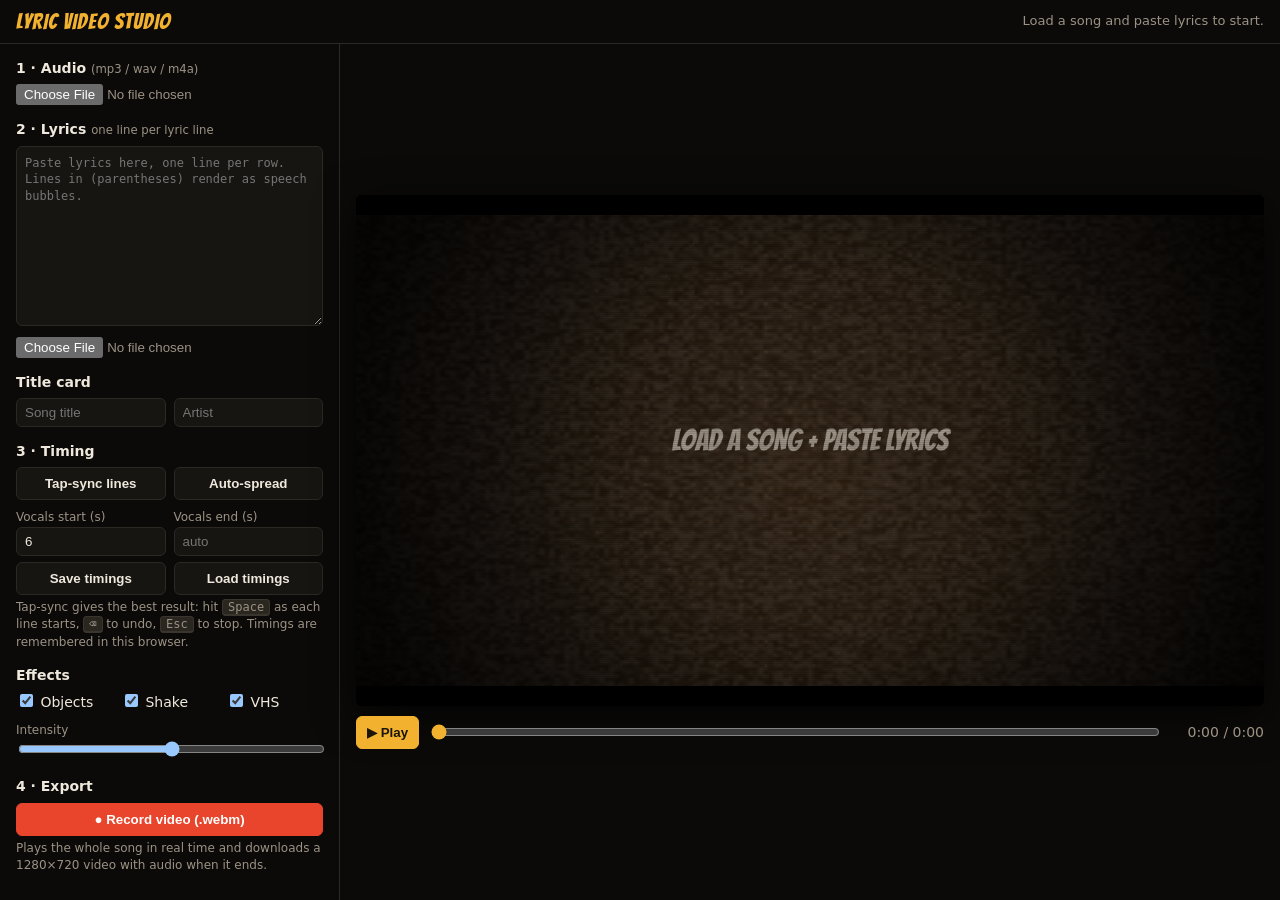
==== commit 24538e3a: "Save recorded video and timings via the artifact downloads capability when available Co-Authored-By:" ====
--- a/lyric-video/index.html
+++ b/lyric-video/index.html
@@ -8,6 +8,7 @@
 <link href="https://fonts.googleapis.com/css2?family=Bangers&family=Anton&family=Special+Elite&display=swap" rel="stylesheet">
 <style>
   :root {
+    color-scheme: dark;
     --bg: #0b0a09;
     --panel: #171512;
     --line: #2c2823;
@@ -148,6 +149,17 @@
 };
 
 function setStatus(s) { $('status').textContent = s; }
+// Inside a claude.ai artifact, files go through the downloads capability; opened locally, a plain link works.
+async function saveFile(filename, blob) {
+  let dl = null;
+  try { dl = window.claude && window.claude.use ? await window.claude.use('downloads') : null; } catch (e) {}
+  if (dl) {
+    try { await dl.save({ filename, data: blob }); return true; }
+    catch (err) { setStatus(err && err.code === 'declined' ? 'Save cancelled.' : 'Could not save the file (' + ((err && err.code) || 'error') + ').'); return false; }
+  }
+  const a = document.createElement('a'); a.href = URL.createObjectURL(blob); a.download = filename; a.click();
+  return true;
+}
 function fmt(t) { t = Math.max(0, t || 0); return Math.floor(t / 60) + ':' + String(Math.floor(t % 60)).padStart(2, '0'); }
 function hash(s) { let h = 2166136261; for (let i = 0; i < s.length; i++) { h ^= s.charCodeAt(i); h = Math.imul(h, 16777619); } return (h >>> 0).toString(36); }
 function rng(seed) { let s = seed >>> 0 || 1; return () => (s = Math.imul(s ^ (s >>> 15), 2246822507) + 0x9e3779b9 >>> 0, (s >>> 8) / 16777216); }
@@ -854,7 +866,7 @@
 
 $('exportBtn').addEventListener('click', () => {
   const blob = new Blob([JSON.stringify({ lines: lines.length, times: times.map(x => +x.toFixed(3)) }, null, 1)], { type: 'application/json' });
-  const a = document.createElement('a'); a.href = URL.createObjectURL(blob); a.download = 'timings.json'; a.click();
+  saveFile('timings.json', blob);
 });
 $('importBtn').addEventListener('click', () => $('timingsFile').click());
 $('timingsFile').addEventListener('change', async e => {
@@ -876,12 +888,12 @@
   recorder = new MediaRecorder(stream, { mimeType: mime, videoBitsPerSecond: 8e6 });
   recChunks = [];
   recorder.ondataavailable = e => e.data.size && recChunks.push(e.data);
-  recorder.onstop = () => {
+  recorder.onstop = async () => {
     const blob = new Blob(recChunks, { type: mime.split(';')[0] });
-    const a = document.createElement('a'); a.href = URL.createObjectURL(blob);
-    a.download = (($('title').value || audioName).replace(/[^\w-]+/g, '_') || 'lyric-video') + '.' + (mime.includes('mp4') ? 'mp4' : 'webm'); a.click();
+    const name = (($('title').value || audioName).replace(/[^\w-]+/g, '_') || 'lyric-video') + '.' + (mime.includes('mp4') ? 'mp4' : 'webm');
     $('recBtn').textContent = '● Record video (.webm)'; mode = 'play';
-    setStatus('Video saved (' + (blob.size / 1e6).toFixed(1) + ' MB).');
+    setStatus('Video ready (' + (blob.size / 1e6).toFixed(1) + ' MB). Saving…');
+    if (await saveFile(name, blob)) setStatus('Video saved: ' + name + ' (' + (blob.size / 1e6).toFixed(1) + ' MB).');
   };
   mode = 'record'; lastFired = -1; props.length = 0; parts.length = 0;
   audio.currentTime = 0;
